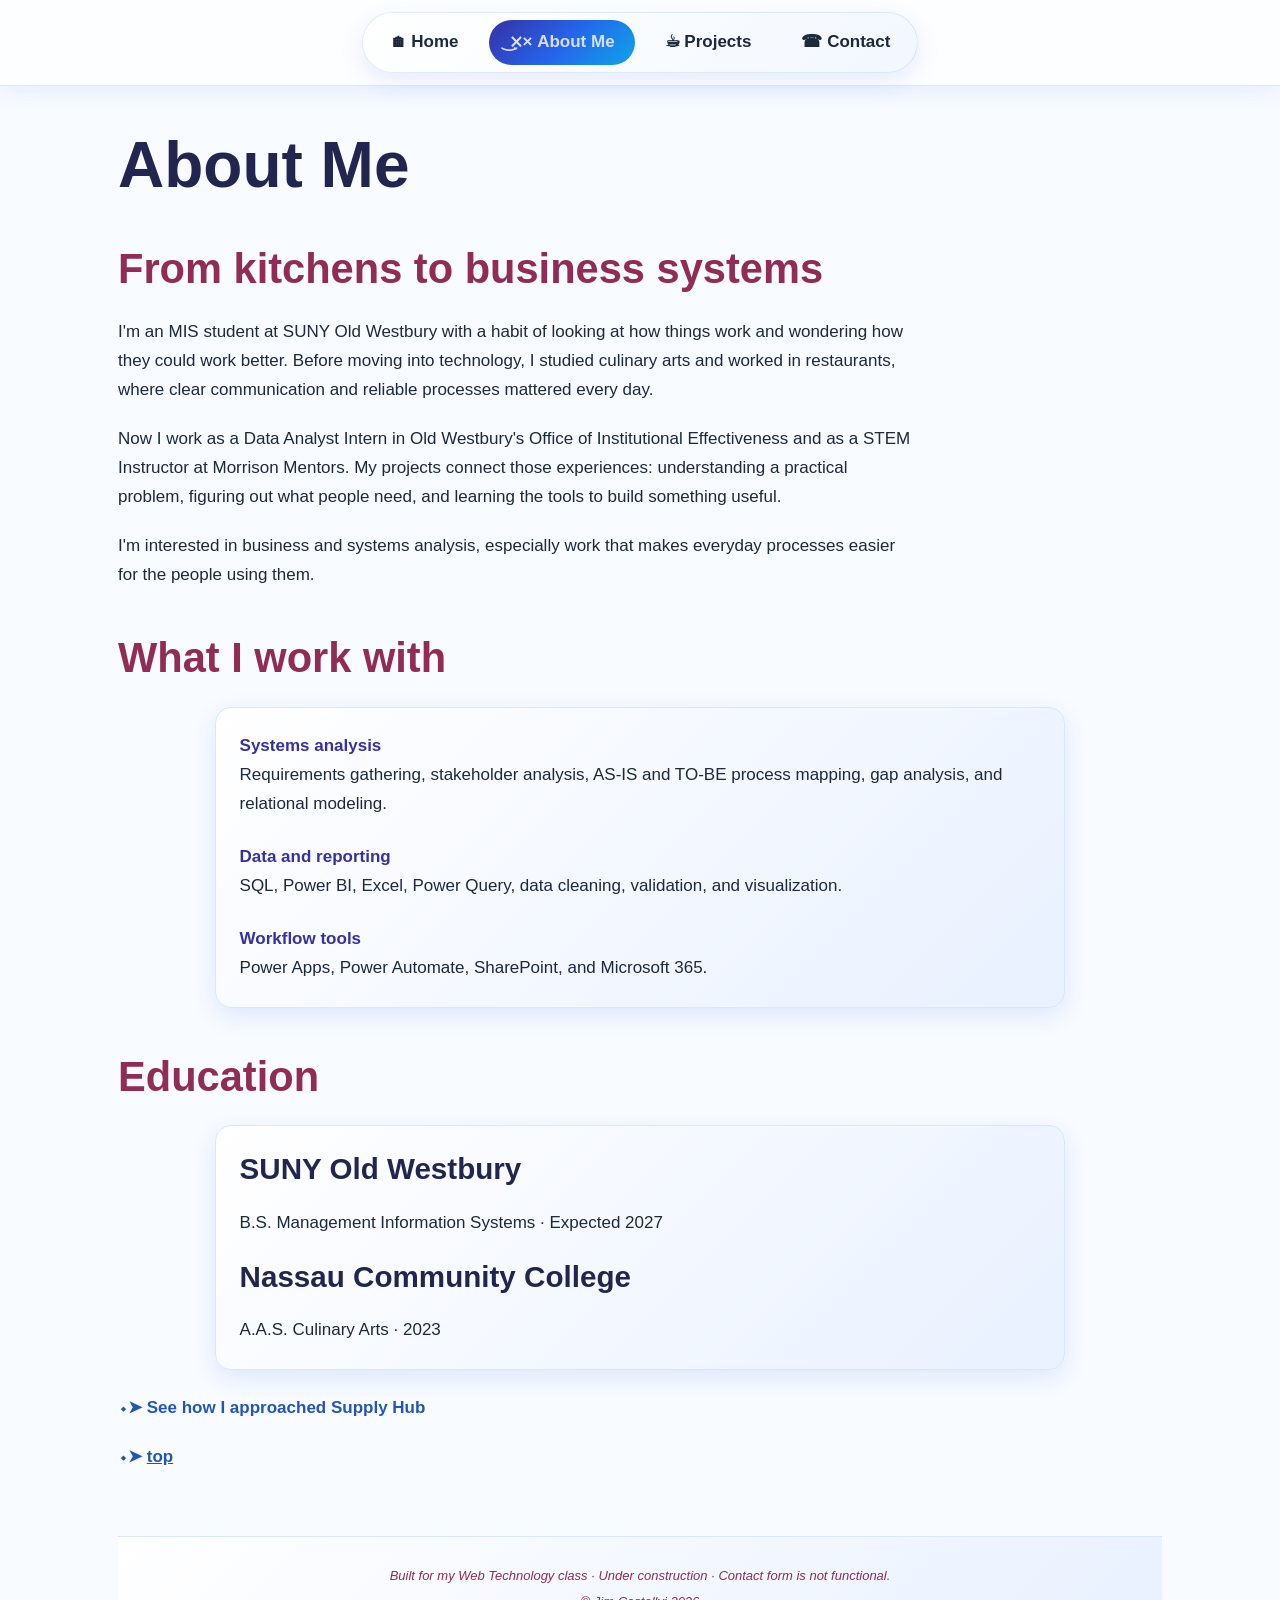
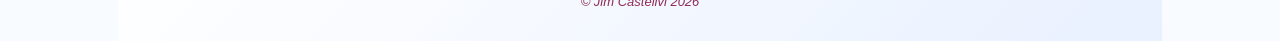
==== about.html @ 3075bef7 "Update and rename About.html to about.html" ====
<!DOCTYPE html>

<html lang="en">

<head>
    <meta charset="utf-8" />
    <title>About | Jim Castellvi</title>
    <link href="portfolio_alt.css" rel="stylesheet" />
    <meta content="width=device-width, initial-scale=1" name="viewport" />
</head>

<body class="container" id="top"><a class="skip-link" href="#main-content">Skip to content</a>
    <header>
        <nav aria-label="Main navigation" class="navbar" id="table_of_contents">
            <div class="navlink">
                <a href="index.html">🏠︎ Home</a>
                <a aria-current="page" class="active" href="about.html">ִ×͜× About Me</a>
                <a href="project.html">☕︎ Projects</a>
                <a href="contact.html">☎ Contact</a>
            </div>
        </nav>
        <h1><strong>About Me</strong></h1>
    </header>
    <main id="main-content">
        <section class="about-copy">
            <h2>From kitchens to business systems</h2>
            <p>I'm an MIS student at SUNY Old Westbury with a habit of looking at how things work and wondering how they
                could work better. Before moving into technology, I studied culinary arts and worked in restaurants,
                where clear communication and reliable processes mattered every day.</p>
            <p>Now I work as a Data Analyst Intern in Old Westbury's Office of Institutional Effectiveness and as a STEM
                Instructor at Morrison Mentors. My projects connect those experiences: understanding a practical
                problem, figuring out what people need, and learning the tools to build something useful.</p>
            <p>I'm interested in business and systems analysis, especially work that makes everyday processes easier for
                the people using them.</p>
        </section>
        <section>
            <h2>What I work with</h2>
            <dl class="card-static">
                <dt>Systems analysis</dt>
                <dd>Requirements gathering, stakeholder analysis, AS-IS and TO-BE process mapping, gap analysis, and
                    relational modeling.</dd>
                <dt>Data and reporting</dt>
                <dd>SQL, Power BI, Excel, Power Query, data cleaning, validation, and visualization.</dd>
                <dt>Workflow tools</dt>
                <dd>Power Apps, Power Automate, SharePoint, and Microsoft 365.</dd>
            </dl>
        </section>
        <section>
            <h2>Education</h2>
            <div class="card-static">
                <h3>SUNY Old Westbury</h3>
                <p>B.S. Management Information Systems · Expected 2027</p>
                <h3>Nassau Community College</h3>
                <p>A.A.S. Culinary Arts · 2023</p>
            </div>
        </section>
        <p><a class="link" href="project.html#supplyHub">See how I approached Supply Hub</a></p>
    </main>
    <a class="link" href="#top"><u>top</u></a>
    <footer>
        <p>Built for my Web Technology class · Under construction · Contact form is not functional.</p>
        <p>© Jim Castellvi 2026</p>
    </footer>
</body>

</html>
---- portfolio_alt.css ----
:root {
    --page-bg: #F8FBFF;
    --gradient-start: #FFFFFF;
    --gradient-end: #E9F1FF;

   
    --primary: #2563EB;
    --secondary: #60A5FA;
    --text: #1E293B;
    --border: #D8E6FF;

    --primary-alt: #3730A3;
    --secondary-alt: #0EA5E9;
    --text-alt: #22264F;
    --border-alt: #D9DDFC;

    --accent-soft: #FFF0F5;
    --accent-color: #D35685;
    --accent-text: #902C55;
    --accent-border: #F2C3D4;

    /* Navbar */
    --nav: rgba(255, 255, 255, 0.75);
    --nav-border: rgb(from var(--primary) r g b / 0.15);
    --nav-gradient: linear-gradient(
        135deg,
        rgba(255, 255, 255, 0.9),
        rgba(235, 244, 255, 0.65)
    );

  
    --primary-gradient: linear-gradient(
        135deg,
        #3730A3,
        #2563EB,
        #0EA5E9
    );

    --secondary-gradient: linear-gradient(
        135deg,
        #FFFFFF,
        #E9F1FF
    );

--focus-gradient: linear-gradient(
    110deg,
    #312E81,
    #4338CA,
    #2563EB,
    #06B6D4
);

    /* Shadows */
    --shadow: 0 8px 24px rgb(from var(--primary) r g b / 0.25);
    --shadow-soft: 0 8px 24px rgb(from var(--primary-alt) r g b / 0.14);
    --shadow-glass: 0 4px 25px rgb(from var(--primary) r g b / 0.10);
    --shadow-accent: 0 2px 6px rgb(from var(--accent-color) r g b / 0.25);

    /* Button / input gradient */
    --input-gradient: linear-gradient(
        135deg,
        var(--primary-alt),
        var(--secondary-alt)
    );

    /* Accent card gradient */
    --accent-gradient: linear-gradient(
        135deg,
        var(--accent-soft) 60%,
        var(--gradient-end)
    );
}
     /*Over view for future reference: I made tons of mistakes!!!
        I learnt quite a bit the code is still amatuerish below can be heavily restructured there are alot of elements 
        and values that are redundant I only implemented reusable CSS towards the end, when through 2-3 different nav bars, tons of 
        different color palates once I learned how to use root*/


        /*Global values*/

        /* Im making alot of the hover animation on things that aren't card*/
        /*A Element can have more than one class? that would have saved me a headache*/
        .hover-lift, .hover-lift-img{
            transition: all 0.3s ease;

            box-shadow: 0 8px 24px rgba(37, 99, 235, 0.12);
        }
        
        .hover-lift:hover{
            transform:translateY(-6px);
        }
        .hover-lift-img:hover{
            transform:translateY(-6px) perspective(500px) translateZ(60px);
        }

        .hover-tilt:hover{
            transform: perspective(500px) translateZ(60px) rotate(-8deg) translateY(5px);
            
        }

        .hover-tilt{
            transition: all 0.5s ease;

        box-shadow: 0 20px 40px 5px rgba(103, 58, 183, 0.4);

        }

        /*Finally making shadow its own element right now its dependent on hover-x*/

        

        /*reusable end*/

        *{
            box-sizing: border-box;
        }

        body{
            margin: 0;
            font-family: "Arial Rounded MT Bold", "Helvetica Rounded", Arial, sans-serif;
            background-color: var(--page-bg);
            color: var(--text);
            font-size: 17px;
        }

        /*Nav Bar Start*/

        .navbar{
            display: flex; /*arranges children elements in a row*/
            justify-content:center;
            align-items: center;
            padding: 20px 40px;

            position:fixed;
            top:20px;
            left: 0;
            right: 0;
            z-index: 1000; /*Stacking layers*/

            /*glassmorphism effect/ shout outs to venus her porflio was a great reference*/
            background: var(--nav);
            backdrop-filter: blur(12px); /*blurs content behind it*/
            -webkit-backdrop-filter: blur(12px); /*same thing but works on apple products*/

            border-bottom: 1px solid var(--nav-border);
            box-shadow:var(--shadow-glass);
            /*x offset , y offset, blur radius, color*/
        }

        .navlink{
            display: flex;
            align-items: center;
            gap: 10px;

            /*Function to create a gradient top left -> bottom right because pf deg*/
            background: var(--nav-gradient);

            font-weight: bold;
            padding: 15px 8px;
            border-radius: 50px;
            border: 1px solid rgba(37, 99, 235, 0.12);

            box-shadow: 0 8px 24px rgba(37, 99, 235, 0.12)
        }

        .navlink a{
            text-decoration: none !important;
            color: var(--text);
            border: 1px;
            border-color: var(--border);
            padding: 8px 20px;

            border-radius: 23px;

            transition:all 0.2s ease;
        }

        .navlink a.active{
            background: var(--primary-gradient);

            color: var(--border-alt);
        }

        .navbar a:hover{
            background-color: rgb(from var(--secondary) r g b / 0.4);

            transform: translateY(-2px);
        }

        /*Nav Bar End */

        .hero{
        display: grid; 
        background:var(--secondary-gradient);
        border-radius: 24px;
        grid-template-columns: 1.2fr 0.8fr;
            /*fr unit is the fraction of available space*/

            align-items: center;
            gap: 60px;

            max-width: 1200px;
            margin:auto;
            padding:50px 40px;

            border: 1px solid var(--border);
            box-shadow: 0 8px 24px rgba(37, 99, 235, 0.12);
        }

        .hero-text {
            line-height: 1.8;
            max-width: 500px;
        }

        .hero-text h1{
            margin-top: 3vw;
        }

        .hero-text h2{
            font-size: 1.5rem;
            margin: auto;
        }

        .hero-text span{
        background-image: var(--focus-gradient);
            background-clip: text;
            color: transparent;

            filter: drop-shadow(var(--shadow));
        }

        .hero-text blockquote{
            color:var(--text);
            font-family: monospace, 'Courier New', Courier;
            font-weight:bold;
            font-style: italic;
            font-size: 1.1rem;
            margin-left: auto;
            padding-left: 15px;

            border-left: 6px double var(--secondary);
        
        }
        .hero-photo{
            width: 100%;
            max-width: 380px;
            aspect-ratio: 4/5;
            object-fit: cover;
            /*how the img resizes itself to fit / completely fill the container it is in*/

            border: 1px solid var(--border-alt);
            border-radius: 25px;
        }
        /*General use start*/

        .container{
            max-width: 950px;
            margin:auto;
            margin-top: 150px;
            padding: 0 24px;
        }

        .projects {
            margin: 135px 80px 80px;
            padding: 0 40px;;
        }

        .projects-case {
            max-width: 800px;
            margin: 65px 80px 80px;
            padding: 0 40px;;
        }

        .projects-flex {
            margin-top: 50px;
            margin: 0;
            display: grid;
            grid-template-columns: 1fr 1.6fr;

            align-items: center;
            gap: 32px;

            margin-bottom: 125px;  
        }



        .projects-flex p{
            width: auto;
            line-height: 1.7;
        }

        .projects-flex img{

            width: 100%;
            min-width: 0;
            height: auto;
            flex-shrink: 0;
        }

        .projects-img-container {

           width: 400px;
            
        }



        .mini-flow{
            background: var(--accent-gradient);

            background-color: transparent;
            border: 1px solid var(--accent-border);
            border-radius: 15px;

            box-shadow: var(--shadow-soft);

            width: 100%;
            margin: 0px;
            height: auto;
            padding: 10px 0 0px 10px;

            display: flex;
            flex-direction: column;
            gap: 0px;
        }

        .flow-step{
            display: flex;
            line-height: 1.7;
            font-size: 16px;
            margin: 0;
            color: var(--accent-text);
            align-items:end;
        }

        .flow-step span{
            background: var(--secondary-gradient);
            background-color: transparent;
        
            border:1px solid var(--border);
            padding: 10px;
            border-radius: 8px;

            box-shadow: 0 5px 24px rgba(37, 99, 235, 0.1);
            margin-right: 5px;
        }


        .gradient-text{ 
            background-image: var(--focus-gradient);
            background-clip: text;
            
            color:transparent;

            filter: drop-shadow(--shadow)
        }

        h1 {
            font-size: 64px;
            font-weight: bold;
            margin-bottom: 25px;
            margin-top:100px;
            line-height: 1.1;
            color: var(--text-alt);
        }

        h2{
            color: var(--accent-text);
            font-size:2rem;
            margin: 24px;
            margin-bottom: 25px;
        }


        article, section{
            margin-top: 72px;
        }

        .card{
            background: var(--secondary-gradient);
            border:1px solid var(--border);
            border-radius: 16px;
            box-shadow: 0 8px 24px rgba(37, 99, 235, 0.12);
            transition: all 0.3s ease;

            padding: 0 24px;
            margin: 0 auto 24px;
            max-width: 90ch;
            }


        .card:hover{
            transform: translateY(-6px);
        }

        table{
            border-color: var(--accent-border);
            box-shadow: var(--shadow-accent);
        }

        th, td{
            margin: 2px 5px;
            padding: 10px;
        }

        tr:nth-child(odd){
            background: linear-gradient(
                135deg,
                var(--accent-soft) 60%,
                var(--gradient-end)

            );

            background-color: transparent;
            border: 1px solid var(--accent-border);
            border-radius: 15px;

            box-shadow: 0 8px 24px rgba(37, 99, 235, 0.12);;
        }

        input[type="submit"]{
            background: var(--input-gradient);
            background-color:transparent;
            color: var(--gradient-end);

            padding: 8px 20px;

            margin-top: 10px;

            border-radius: 8px;
        }

        .btn{
            transition: all 0.3s ease;
        }

        input[type="submit"]:hover{
            background:var(--primary-gradient);
            color:var(--secondary-alt);
            transform: scale(1.05);
        }

        input{
            margin-bottom: 15px;
            margin-right: 15px;
        }

        label{
            margin-bottom: 100px;
            color: var(--text);
        }

        footer{
            background: var(--secondary-gradient);
            background-color: transparent;
            text-align: center;
            font-style: italic;
            font-size: small; 
            color: var(--accent-text);
            margin: 0 auto;
            padding: 10px 24px;
        }

    

        .card-static{
            background: var(--secondary-gradient);
            border:1px solid var(--border);
            border-radius: 16px;
            box-shadow: 0 8px 24px rgba(37, 99, 235, 0.12);
            transition: all 0.3s ease;

            padding: 0 24px;
            margin: 0 auto 24px;
            max-width: 90ch;
            }

            input[type="text"], input[type="email"], textarea{
                border-radius: 8px;
                padding: 5px;

                border: 1px solid var(--secondary);
                box-shadow: 0 8px 24px rgba(37, 99, 235, 0.1)
            }

            .pill{
                
                display: inline-block;

                background: var(--accent-gradient);
                color: var(--accent-text);

                border:1px solid var(--accent-border);
                box-shadow: var(--shadow);

                border-radius:12px;

                padding: 5px 15px;
                width: fit-content;
            }

            a{
                text-decoration: none;
                font-weight: bold;
                color: var(--secondary-alt);
            }

            a.link::before, td > a::before{
                content:"⬩➤ " ;
            }

            a:hover{
                text-decoration: underline;
            }

            
/* October refinement: keeping my original rules and notes above so I can
   compare what changed. minmax(0, 1fr) lets grid children actually shrink.
   The viewport meta tag in each HTML page makes these breakpoints work on phones. */
html { scroll-behavior: smooth; scroll-padding-top: 115px; }
body { line-height: 1.7; overflow-wrap: break-word; }
.container { max-width: 1100px; margin-top: 130px; padding-inline: 28px; }
img { display: block; max-width: 100%; height: auto; }
a { color: #2455b6; }
:focus-visible { outline: 3px solid #3730a3; outline-offset: 5px; }
.skip-link { position: fixed; top: -100px; left: 16px; z-index: 2000; padding: 10px 16px; background: white; }
.skip-link:focus { top: 12px; }
.navbar { top: 0; padding: 12px 20px; }
.navlink { padding: 7px; }
.navlink a { display: block; }
h1 { font-size: clamp(2.4rem, 7vw, 4rem); margin: 32px 0 24px; }
h2 { font-size: clamp(1.8rem, 4vw, 2.6rem); line-height: 1.2; margin: 0 0 24px; }
h3 { font-size: clamp(1.4rem, 3vw, 1.85rem); line-height: 1.3; color: var(--text-alt); margin: 0 0 20px; }
h4 { font-size: 1.2rem; line-height: 1.4; margin: 0 0 16px; }
p { margin: 0 0 20px; }
section { margin-top: 44px; }
article { margin-top: 64px; padding-top: 48px; border-top: 1px solid var(--border); }
.hero { grid-template-columns: minmax(0, 1.2fr) minmax(0, .8fr); gap: 36px; padding: 36px; margin-top: 0; }
.hero-text h2 { font-size: 1.25rem; }
.hero-text blockquote { margin-right: 0; }
.hero-photo { height: auto; }
.lead { font-size: 1.25rem; max-width: 760px; }
.eyebrow { color: var(--primary-alt); font-size: .85rem; font-weight: bold; letter-spacing: .05em; text-transform: uppercase; margin-bottom: 12px; }
.project-nav { display: flex; flex-wrap: wrap; gap: 12px; }
.project-nav a { padding: 10px 16px; border: 1px solid var(--border); border-radius: 12px; background: var(--secondary-gradient); }
.project-meta { display: grid; grid-template-columns: repeat(3,minmax(0,1fr)); gap: 24px; background: var(--secondary-gradient); padding: 24px; border: 1px solid var(--border); border-radius: 16px; margin: 28px 0; font-size: .95rem; }
.project-meta p { margin: 0; }
.projects-flex, .process-grid { display: grid; grid-template-columns: minmax(0,1fr) minmax(0,1fr); gap: 32px; align-items: center; margin: 32px 0 48px; }
.projects-flex > *, .process-grid > *, .hero > * { min-width: 0; }
.projects-case { max-width: 100%; margin: 32px 0; padding: 0; }
.projects-img-container { width: 100%; }
figure { margin: 0; }
figure img { width: 100%; border: 1px solid var(--border); border-radius: 12px; }
figcaption, .small-note { font-size: .88rem; color: #475569; margin: 12px 0 24px; }
.process-grid { align-items: start; }
.card, .card-static { padding: 24px; width: 100%; }
.card-static p:last-child { margin-bottom: 0; }
.principle { border-left: 5px solid var(--primary); margin-top: 28px; }
details { padding: 20px 24px; margin: 24px 0; border: 1px solid var(--border); border-radius: 14px; background: #fff; }
summary { cursor: pointer; color: var(--primary-alt); font-weight: bold; }
details[open] > summary { margin-bottom: 24px; }
details figure { margin: 24px 0; }
.mobile-example { max-width: 350px; margin-inline: auto; }
.table-scroll { overflow-x: auto; }
table { width: 100%; border-collapse: collapse; font-size: .9rem; }
caption { text-align: left; padding-bottom: 16px; }
th, td { vertical-align: top; text-align: left; }
dt { font-weight: bold; color: var(--primary-alt); }
dd { margin: 0 0 24px; }
dd:last-child { margin-bottom: 0; }
.about-copy { max-width: 800px; }
.status-note { padding: 16px; border-left: 4px solid var(--accent-color); background: var(--accent-soft); }
footer { margin-top: 64px; padding: 24px; border-top: 1px solid var(--border); }
footer p { margin: 4px 0; }
/* Let the demo form fit smaller screens; it still has no sending service. */
input, textarea { max-width: 100%; }
@media (max-width: 760px) {
 .container { padding-inline: 20px; margin-top: 110px; }
 .hero, .projects-flex, .process-grid, .project-meta { grid-template-columns: minmax(0,1fr); }
 .hero { padding: 24px; gap: 28px; }
 .hero-photo { max-width: 320px; justify-self: center; }
 .projects-flex { gap: 24px; margin-bottom: 40px; }
 .project-meta { gap: 16px; }
 article { margin-top: 48px; padding-top: 32px; }
 section { margin-top: 36px; }
 .hover-lift-img:hover, .hover-tilt:hover { transform: none; }
 form label { display: block; margin: 0 0 4px !important; }
 form input:not([type="submit"]), textarea { width: 100%; }
 .table-scroll table { min-width: 620px; }
}
@media (max-width: 420px) {
 .navbar { padding: 10px 8px; }
 .navlink { gap: 0; width: 100%; justify-content: space-around; padding: 5px; }
 .navlink a { padding: 9px 10px; font-size: .85rem; }
 .container { padding-inline: 16px; }
 .hero, .card-static, details { padding: 20px; }
 .project-nav { gap: 8px; }
 .project-nav a { font-size: .9rem; }
}
@media (prefers-reduced-motion: reduce) {
 html { scroll-behavior: auto; }
 *, *::before, *::after { transition: none !important; animation: none !important; }
 .hover-lift:hover, .hover-lift-img:hover, .hover-tilt:hover, .card:hover, .navbar a:hover { transform: none; }
}
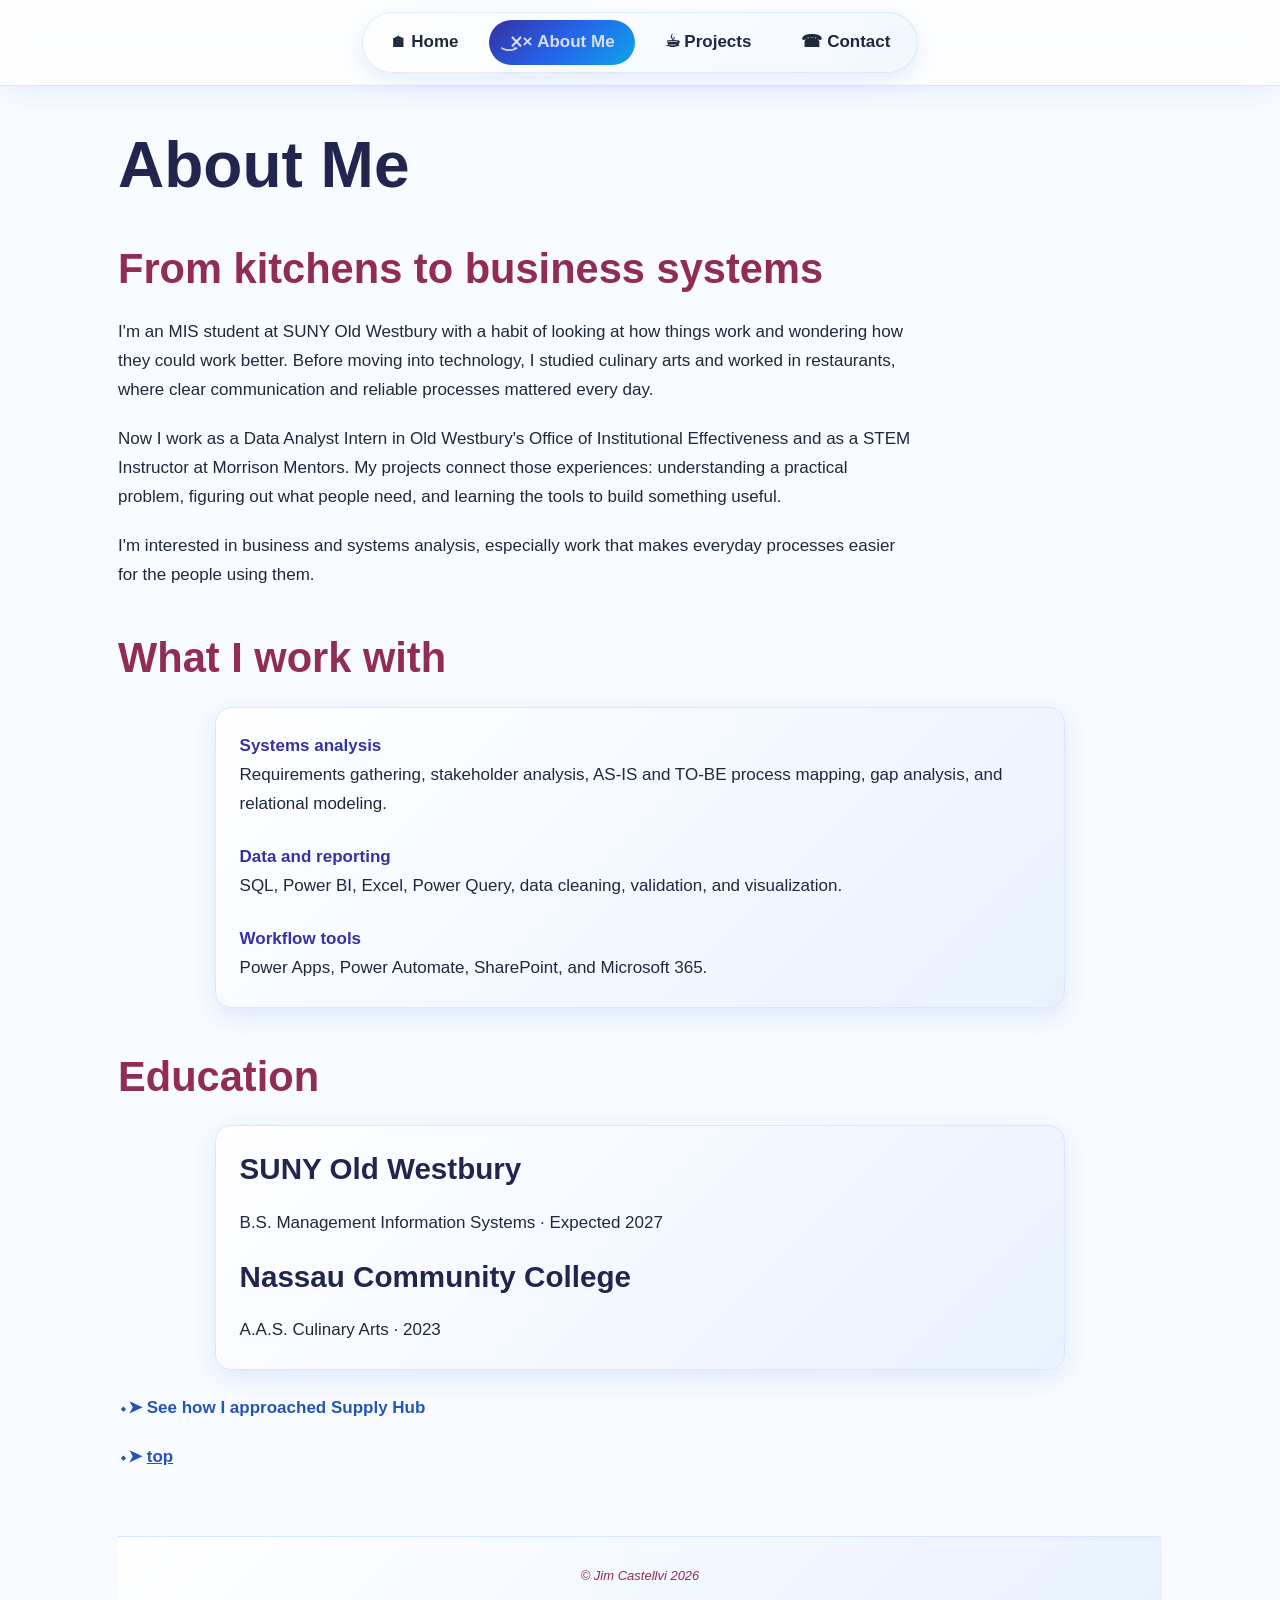
==== commit 00c0d65f: "Update about.html" ====
--- a/about.html
+++ b/about.html
@@ -58,7 +58,6 @@
     </main>
     <a class="link" href="#top"><u>top</u></a>
     <footer>
-        <p>Built for my Web Technology class · Under construction · Contact form is not functional.</p>
         <p>© Jim Castellvi 2026</p>
     </footer>
 </body>
